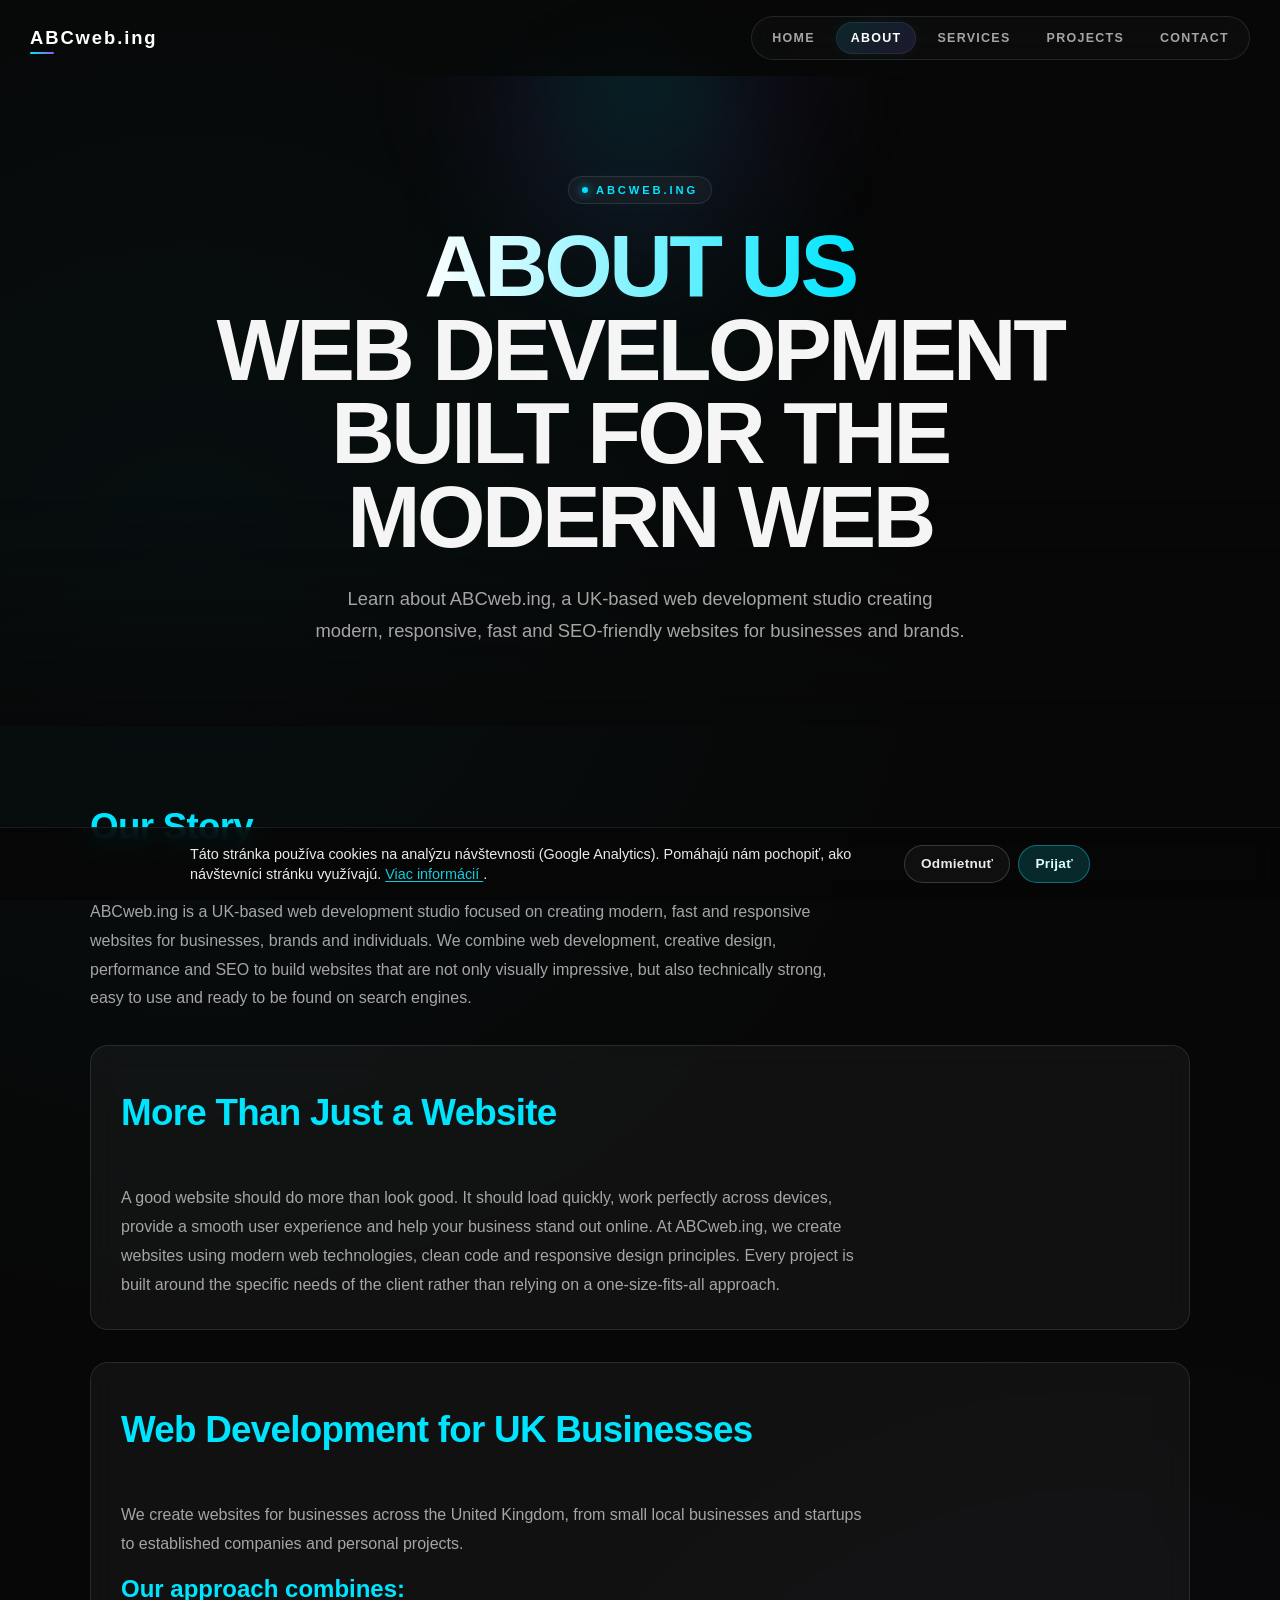
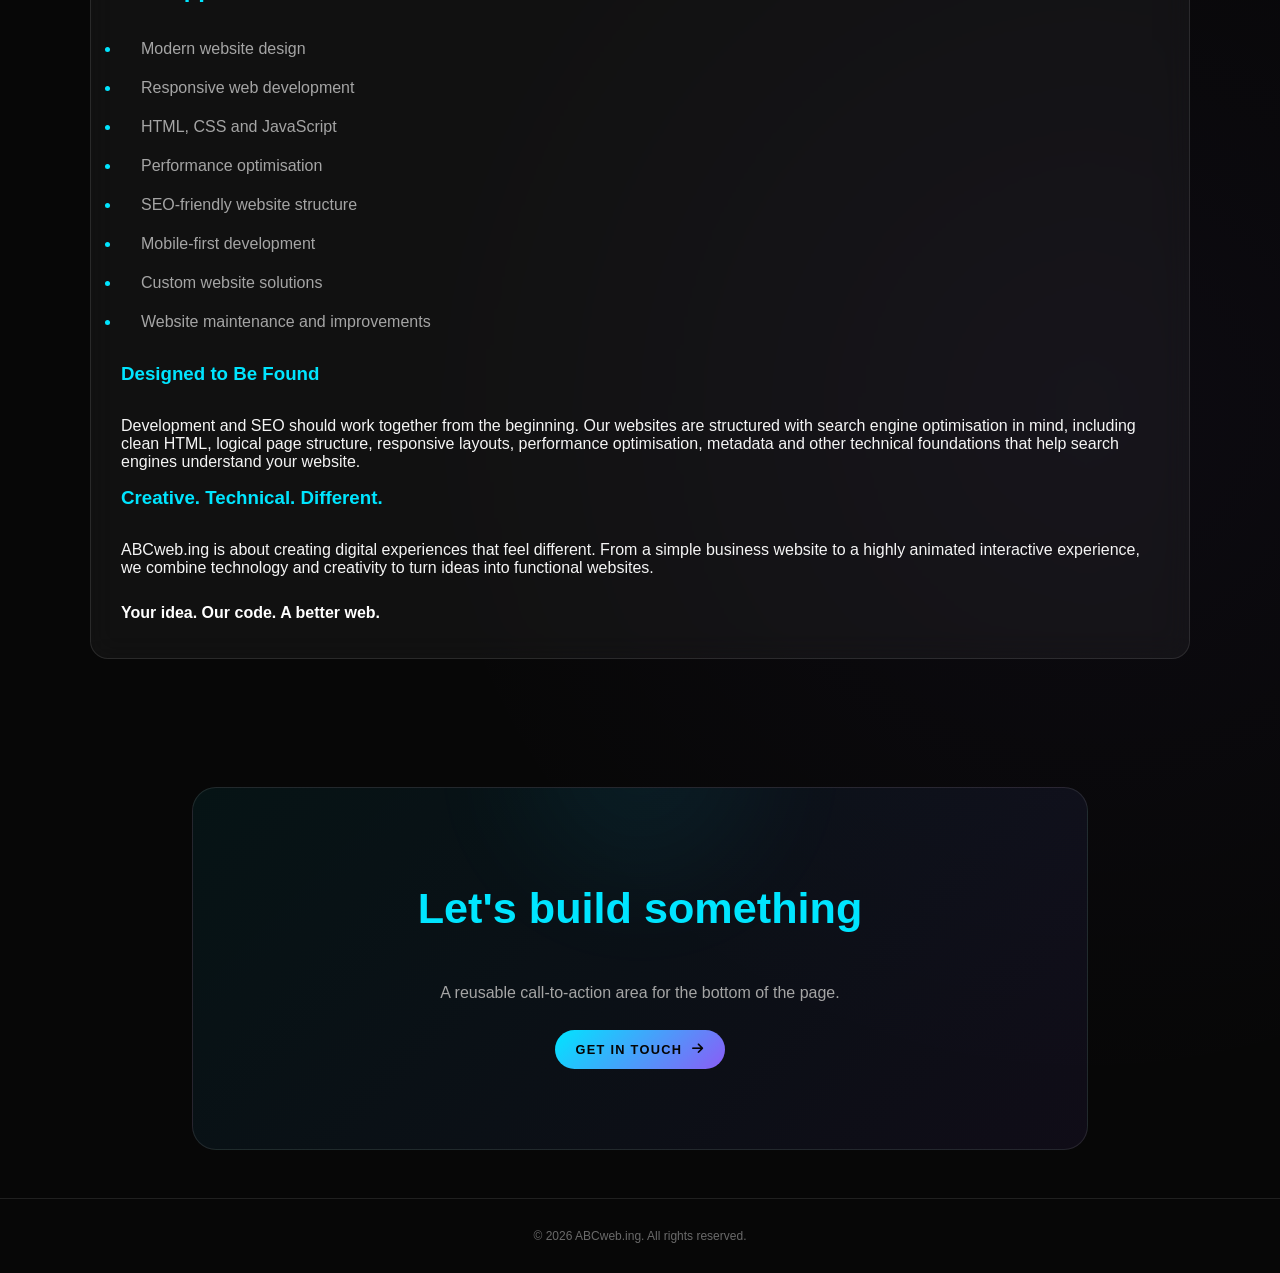
==== about.html @ 2ef91a36 "Add files via upload" ====
<!DOCTYPE html>

<html lang="en">



<head>

<!-- Google tag (gtag.js) -->
<script async src="https://www.googletagmanager.com/gtag/js?id=G-9RT343C3H6"></script>
<script>
  window.dataLayer = window.dataLayer || [];
  function gtag(){dataLayer.push(arguments);}
  gtag('js', new Date());

  gtag('config', 'G-9RT343C3H6');
</script>

    <meta charset="UTF-8">

    <meta name="viewport" content="width=device-width, initial-scale=1.0">



    <title>ABCweb.ing | Page</title>



    <meta name="description"

          content="ABCweb.ing — modern digital solutions, web development, SEO, social media and AI.">



    <!-- Font Awesome -->

    <link rel="stylesheet"

          href="https://cdnjs.cloudflare.com/ajax/libs/font-awesome/6.5.2/css/all.min.css">



    <style>
:root {
    --bg: #070707;
    --bg-soft: #0d0d0f;
    --surface: rgba(255,255,255,0.045);
    --surface-hover: rgba(255,255,255,0.075);
    --border: rgba(255,255,255,0.10);
    --border-hover: rgba(0,229,255,0.35);
    --text: #f5f5f5;
    --text-soft: #a5a5a5;
    --cyan: #00e5ff;
    --violet: #8b5cf6;
    --header-height: 76px;
    --radius: 18px;
    --transition: 300ms cubic-bezier(.16,1,.3,1);
    --mouse-x: 0px;
    --mouse-y: 0px;
}

* {
    box-sizing: border-box;
    margin: 0;
    padding: 0;
}

html {
    scroll-behavior: smooth;
}

body {
    min-height: 100vh;
    background:
        radial-gradient(circle at 15% 20%, rgba(0,229,255,0.035), transparent 30%),
        radial-gradient(circle at 85% 70%, rgba(139,92,246,0.045), transparent 30%),
        var(--bg);
    color: var(--text);
    font-family: Arial, Helvetica, sans-serif;
    -webkit-font-smoothing: antialiased;
    overflow-x: hidden;
}

body::before {
    content: "";
    position: fixed;
    inset: 0;
    pointer-events: none;
    z-index: -1;
    background:
        radial-gradient(
            circle 350px at calc(50% + var(--mouse-x) * 2) calc(25% + var(--mouse-y) * 2),
            rgba(0,229,255,.035),
            transparent 70%
        );
    transition: background-position 900ms cubic-bezier(.16,1,.3,1);
}

a {
    color: inherit;
    text-decoration: none;
}

button {
    font: inherit;
}

/* =========================
   HEADER
========================= */

.site-header {
    position: fixed;
    top: 0;
    left: 0;
    width: 100%;
    height: var(--header-height);
    z-index: 1000;
    display: flex;
    align-items: center;
    justify-content: center;
    padding: 0 30px;
    transition:
        background var(--transition),
        backdrop-filter var(--transition),
        height var(--transition),
        border-color var(--transition),
        box-shadow var(--transition);
}

.site-header.scrolled {
    height: 64px;
    background: rgba(7,7,7,0.78);
    backdrop-filter: blur(18px) saturate(140%);
    -webkit-backdrop-filter: blur(18px) saturate(140%);
    border-bottom: 1px solid var(--border);
    box-shadow: 0 10px 40px rgba(0,0,0,.18);
}

.header-inner {
    width: 100%;
    max-width: 1250px;
    display: flex;
    align-items: center;
    justify-content: space-between;
}

/* =========================
   LOGO
========================= */

.logo {
    position: relative;
    font-size: 1.15rem;
    font-weight: 700;
    letter-spacing: 0.12rem;
    color: #fff;
    white-space: nowrap;
    transition: transform 300ms ease, text-shadow 300ms ease;
}

.logo:hover {
    transform: translateY(-1px);
    text-shadow: 0 0 18px rgba(0,229,255,.35);
}

.logo::after {
    content: "";
    position: absolute;
    left: 0;
    bottom: -5px;
    width: 24px;
    height: 2px;
    background: linear-gradient(90deg, var(--cyan), var(--violet));
    border-radius: 10px;
    transition: width var(--transition), box-shadow var(--transition);
}

.logo:hover::after {
    width: 100%;
    box-shadow: 0 0 12px rgba(0,229,255,.55);
}

/* =========================
   DESKTOP NAVIGATION
========================= */

.main-nav {
    display: flex;
    align-items: center;
    gap: 6px;
    padding: 5px;
    border: 1px solid var(--border);
    border-radius: 999px;
    background: rgba(255,255,255,0.025);
    backdrop-filter: blur(12px);
    -webkit-backdrop-filter: blur(12px);
    box-shadow: inset 0 0 20px rgba(255,255,255,.015);
}

.main-nav a {
    position: relative;
    padding: 9px 15px;
    border-radius: 999px;
    color: var(--text-soft);
    font-size: 0.78rem;
    font-weight: 600;
    letter-spacing: 0.08rem;
    text-transform: uppercase;
    transition:
        color var(--transition),
        background var(--transition),
        transform var(--transition);
}

.main-nav a:hover {
    color: #fff;
    background: rgba(255,255,255,0.07);
    transform: translateY(-1px);
}

.main-nav a.active {
    color: #fff;
    background: linear-gradient(
        135deg,
        rgba(0,229,255,0.12),
        rgba(139,92,246,0.14)
    );
    box-shadow:
        inset 0 0 0 1px rgba(255,255,255,0.07),
        0 0 18px rgba(0,229,255,0.06);
}

/* =========================
   MOBILE MENU BUTTON
========================= */

.menu-toggle {
    display: none;
    position: relative;
    z-index: 2001;
    width: 42px;
    height: 42px;
    align-items: center;
    justify-content: center;
    border: 1px solid transparent;
    border-radius: 50%;
    background:
        linear-gradient(#0d0d0f, #0d0d0f) padding-box,
        linear-gradient(135deg, var(--cyan), var(--violet)) border-box;
    color: #fff;
    cursor: pointer;
    transition: transform var(--transition), box-shadow var(--transition);
}

.menu-toggle:hover {
    transform: scale(1.05);
    box-shadow: 0 0 24px rgba(0,229,255,0.10);
}

.menu-toggle i {
    font-size: 16px;
    pointer-events: none;
}

/* =========================================================
   MOBILE NAV
========================================================= */
.mobile-nav {
    position: fixed;
    top: 86px;
    left: 15px;
    right: 15px;
    padding: 10px;
    display: flex;
    flex-direction: column;
    gap: 4px;
    width: auto;
    z-index: 2000;

    background-color: #0d0d0f;
    background-image:
        radial-gradient(circle at 50% 0%, rgba(0,229,255,0.15), transparent 38%),
        radial-gradient(circle at 58% 0%, rgba(139,92,246,0.11), transparent 52%);

    border: 1px solid transparent;
    border-radius: 20px;
    border-image: linear-gradient(135deg, var(--cyan), var(--violet)) 1;
    box-shadow: 0 20px 60px rgba(0,0,0,0.75);

    opacity: 0;
    visibility: hidden;
    pointer-events: none;
    transform: translateY(-10px) scale(.98);
    transition: opacity 300ms ease, transform 300ms ease, visibility 300ms ease;
}

.mobile-nav.open {
    opacity: 1;
    visibility: visible;
    pointer-events: auto;
    transform: translateY(0) scale(1);
}

.mobile-nav a {
    position: relative;
    padding: 15px 17px;
    border-radius: 13px;
    color: #eeeeee;
    font-size: 0.82rem;
    font-weight: 600;
    letter-spacing: 0.09rem;
    text-transform: uppercase;
    transition: color 250ms ease, background 250ms ease, padding-left 250ms ease;
}

.mobile-nav a:hover {
    color: #fff;
    background: linear-gradient(90deg, rgba(0,229,255,0.08), rgba(139,92,246,0.08));
    padding-left: 21px;
}

.mobile-nav a.active {
    color: #fff;
    background: linear-gradient(90deg, rgba(0,229,255,0.11), rgba(139,92,246,0.11));
    box-shadow: inset 2px 0 0 var(--cyan);
}

/* =========================
   PAGE
========================= */

.page {
    position: relative;
    min-height: 100vh;
    padding-top: var(--header-height);
}

/* =========================
   PAGE HERO
========================= */

.page-hero {
    position: relative;
    min-height: 55vh;
    display: flex;
    align-items: center;
    justify-content: center;
    text-align: center;
    padding: 100px 25px 80px;
    overflow: hidden;
    isolation: isolate;
}

.page-hero::after {
    content: "";
    position: absolute;
    inset: 0;
    pointer-events: none;
    background:
        linear-gradient(
            180deg,
            transparent 65%,
            rgba(7,7,7,.65) 100%
        );
    z-index: 0;
}

.page-hero::before {
    content: "";
    position: absolute;
    width: 500px;
    height: 500px;
    top: -250px;
    left: 50%;
    transform:
        translateX(calc(-50% + var(--mouse-x)))
        translateY(var(--mouse-y));
    background:
        radial-gradient(
            circle,
            rgba(0,229,255,0.12),
            rgba(139,92,246,0.06),
            transparent 70%
        );
    filter: blur(30px);
    pointer-events: none;
    transition: transform 900ms cubic-bezier(.16,1,.3,1);
    animation: heroGlow 8s ease-in-out infinite alternate;
}

@keyframes heroGlow {
    from {
        opacity: .75;
        scale: .92;
    }
    to {
        opacity: 1;
        scale: 1.08;
    }
}

.page-hero-content {
    position: relative;
    z-index: 2;
    max-width: 850px;
    animation: heroEnter 1.1s cubic-bezier(.16,1,.3,1) both;
}

@keyframes heroEnter {
    from {
        opacity: 0;
        transform: translateY(35px) scale(.97);
        filter: blur(10px);
    }
    to {
        opacity: 1;
        transform: translateY(0) scale(1);
        filter: blur(0);
    }
}

.page-label {
    display: inline-flex;
    align-items: center;
    gap: 8px;
    margin-bottom: 20px;
    padding: 7px 13px;
    border: 1px solid var(--border);
    border-radius: 999px;
    background: rgba(255,255,255,0.035);
    color: var(--cyan);
    font-size: 0.7rem;
    font-weight: 700;
    letter-spacing: 0.18rem;
    text-transform: uppercase;
    box-shadow: 0 0 25px rgba(0,229,255,.03);
}

.page-label::before {
    content: "";
    width: 6px;
    height: 6px;
    border-radius: 50%;
    background: var(--cyan);
    box-shadow: 0 0 10px var(--cyan);
    animation: pulseDot 2s ease-in-out infinite;
}

@keyframes pulseDot {
    0%, 100% { opacity: .55; scale: .8; }
    50% { opacity: 1; scale: 1.25; }
}

.page-hero h1 {
    font-size: clamp(2.4rem, 7vw, 5.5rem);
    line-height: .95;
    letter-spacing: -.04em;
    text-transform: uppercase;
    margin-bottom: 25px;
}

.page-hero h1 span {
    background:
        linear-gradient(
            90deg,
            #fff,
            var(--cyan),
            #fff
        );
    background-size: 200% auto;
    -webkit-background-clip: text;
    background-clip: text;
    color: transparent;
    animation: gradientMove 6s linear infinite;
}

@keyframes gradientMove {
    to {
        background-position: 200% center;
    }
}

.page-intro {
    max-width: 650px;
    margin: 0 auto;
    color: var(--text-soft);
    font-size: clamp(1rem, 2vw, 1.15rem);
    line-height: 1.7;
    animation: introIn 1s 180ms cubic-bezier(.16,1,.3,1) both;
}

@keyframes introIn {
    from {
        opacity: 0;
        transform: translateY(18px);
    }
    to {
        opacity: 1;
        transform: translateY(0);
    }
}

/* =========================
   CONTENT
========================= */

.content {
    position: relative;
    width: min(1100px, calc(100% - 40px));
    margin: 0 auto;
    padding: 4rem 0;
}

.content-section {
    margin-bottom: 2rem;
}

.section-title {
    margin-bottom: 18px;
    font-size: clamp(1.6rem, 3vw, 2.3rem);
    letter-spacing: -.02em;
}

.section-text {
    max-width: 750px;
    color: var(--text-soft);
    line-height: 1.8;
    font-size: 1rem;
}

/* =========================
   SCROLL REVEAL
========================= */

.reveal {
    opacity: 0;
    transform: translateY(45px);
    filter: blur(8px);
    transition:
        opacity 800ms cubic-bezier(.16,1,.3,1),
        transform 800ms cubic-bezier(.16,1,.3,1),
        filter 800ms cubic-bezier(.16,1,.3,1);
}

.reveal.visible {
    opacity: 1;
    transform: translateY(0);
    filter: blur(0);
}

.reveal-delay-1 { transition-delay: 100ms; }
.reveal-delay-2 { transition-delay: 200ms; }
.reveal-delay-3 { transition-delay: 300ms; }

/* =========================
   GLASS CARD
========================= */

.glass-card {
    --rx: 0deg;
    --ry: 0deg;

    position: relative;
    overflow: hidden;
    padding: 30px;
    margin-bottom: 2rem;
    border: 1px solid var(--border);
    border-radius: var(--radius);
    background: var(--surface);
    backdrop-filter: blur(14px);
    -webkit-backdrop-filter: blur(14px);

    transform:
        perspective(900px)
        rotateX(var(--rx))
        rotateY(var(--ry));

    transform-style: preserve-3d;

    transition:
        transform 160ms ease-out,
        background var(--transition),
        border-color var(--transition),
        box-shadow var(--transition);
}

.glass-card::before {
    content: "";
    position: absolute;
    width: 180px;
    height: 180px;
    top: var(--card-light-y, -100px);
    left: var(--card-light-x, -100px);
    border-radius: 50%;
    background: radial-gradient(
        circle,
        rgba(0,229,255,.12),
        transparent 70%
    );
    pointer-events: none;
    opacity: 0;
    transition: opacity 300ms ease;
}

.glass-card:hover::before {
    opacity: 1;
}

.glass-card:hover {
    background: var(--surface-hover);
    border-color: var(--border-hover);
    box-shadow:
        0 20px 60px rgba(0,0,0,.35),
        0 0 40px rgba(0,229,255,.08);
}

.glass-card > * {
    position: relative;
    z-index: 1;
}

/* =========================
   LIST
========================= */

li {
    padding-top: 5px;
    padding-bottom: 1rem;
    padding-left: 20px;
    color: var(--text-soft);
    transition: color 250ms ease, transform 250ms ease;
}

li::marker {
    color: var(--cyan);
}

li:hover {
    color: #fff;
    transform: translateX(4px);
}

h2, h3 {
    padding-top: 1rem;
    padding-bottom: 2rem;
    color: var(--cyan);
}

/* =========================
   CTA
========================= */

.cta {
    position: relative;
    overflow: hidden;
    max-width: 70%;
    margin: 2rem auto 3rem;
    padding: 5rem 4rem;
    text-align: center;
    border: 1px solid var(--border);
    border-radius: 24px;
    background:
        linear-gradient(
            135deg,
            rgba(0,229,255,0.06),
            rgba(139,92,246,0.07)
        );
    transition:
        transform 500ms cubic-bezier(.16,1,.3,1),
        border-color 300ms ease,
        box-shadow 300ms ease;
}

.cta:hover {
    transform: translateY(-5px);
    border-color: rgba(0,229,255,.22);
    box-shadow:
        0 25px 70px rgba(0,0,0,.28),
        0 0 45px rgba(0,229,255,.05);
}

.cta::before {
    content: "";
    position: absolute;
    width: 250px;
    height: 250px;
    top: -150px;
    left: 50%;
    transform: translateX(-50%);
    background: var(--cyan);
    opacity: .05;
    filter: blur(60px);
    border-radius: 50%;
    animation: ctaGlow 7s ease-in-out infinite alternate;
}

@keyframes ctaGlow {
    from {
        transform: translateX(-50%) scale(.8);
        opacity: .035;
    }
    to {
        transform: translateX(-50%) scale(1.25);
        opacity: .09;
    }
}

.cta h2 {
    position: relative;
    margin-bottom: 15px;
    font-size: clamp(1.7rem, 4vw, 2.7rem);
}

.cta p {
    position: relative;
    max-width: 600px;
    margin: 0 auto 25px;
    color: var(--text-soft);
    line-height: 1.6;
}

.cta-button {
    position: relative;
    display: inline-flex;
    align-items: center;
    gap: 10px;
    padding: 12px 20px;
    border-radius: 999px;
    background: linear-gradient(
        135deg,
        var(--cyan),
        var(--violet)
    );
    color: #050505;
    font-weight: 700;
    font-size: .8rem;
    letter-spacing: .08rem;
    text-transform: uppercase;
    transition:
        transform var(--transition),
        box-shadow var(--transition);
}

.cta-button i {
    transition: transform 300ms cubic-bezier(.16,1,.3,1);
}

.cta-button:hover {
    transform: translateY(-3px) scale(1.03);
    box-shadow:
        0 10px 30px rgba(0,229,255,.18),
        0 0 35px rgba(139,92,246,.12);
}

.cta-button:hover i {
    transform: translateX(5px);
}

/* =========================
   FOOTER
========================= */

.site-footer {
    padding: 30px 20px;
    text-align: center;
    border-top: 1px solid var(--border);
    color: rgba(255,255,255,.4);
    font-size: .75rem;
}

/* =========================
   MOBILE
========================= */

@media (max-width: 700px) {
    .site-header {
        padding: 0 18px;
    }

    .main-nav {
        display: none;
    }

    .menu-toggle {
        display: flex;
    }

    .page-hero {
        min-height: 48vh;
        padding: 90px 20px 60px;
    }

    .content {
        width: min(calc(100% - 30px), 1100px);
        margin: 0 auto;
    }

    .glass-card {
        padding: 22px;
        transform: none !important;
    }

    .glass-card::before {
        display: none;
    }

    .cta {
        max-width: 100%;
        padding: 3rem 1.5rem;
    }
}

/* =========================
   REDUCED MOTION
========================= */

@media (prefers-reduced-motion: reduce) {
    html {
        scroll-behavior: auto;
    }

    *,
    *::before,
    *::after {
        animation: none !important;
        transition: none !important;
    }

    .reveal {
        opacity: 1;
        transform: none;
        filter: none;
    }
}
</style>



</head>





<body>





    <!-- =========================================================

*         HEADER*

*    ========================================================= -->



    <header class="site-header" id="siteHeader">



        <div class="header-inner">



            <a href="index.html" class="logo">

                ABCweb.ing

            </a>





            <!-- DESKTOP NAV -->



            <nav class="main-nav" aria-label="Main navigation">



                <a href="index.html">

                    Home

                </a>



                <a href="about.html">

                    About

                </a>



                <a href="services.html">

                    Services

                </a>



                <a href="projects.html">

                    Projects

                </a>



                <a href="contact.html">

                    Contact

                </a>



            </nav>





            <!-- MOBILE BUTTON -->



            <button
                class="menu-toggle"
                id="menuToggle"
                type="button"
                aria-label="Open menu"
                aria-expanded="false"
                aria-controls="mobileNav">
                <i class="fas fa-bars"></i>
            </button>



        </div>



    </header>





    <!-- MOBILE NAV -->



    <nav class="mobile-nav" id="mobileNav" aria-label="Mobile navigation">



        <a href="index.html">

            Home

        </a>



        <a href="about.html">

            About

        </a>



        <a href="services.html">

            Services

        </a>



        <a href="projects.html">

            Projects

        </a>



        <a href="contact.html">

            Contact

        </a>



    </nav>





    <!-- =========================================================

        PAGE

  ========================================================= -->



    <main class="page">





        <!-- =====================================================*

*             PAGE HERO*

*        ===================================================== -->



        <section class="page-hero">



            <div class="page-hero-content">



                <div class="page-label">

                    ABCweb.ing

                </div>





                <h1>

                <span>About us</span> <br>

                Web Development Built for the Modern Web

                </h1>





                <p class="page-intro">



                   Learn about ABCweb.ing, a UK-based web development studio creating modern, responsive, fast and SEO-friendly websites for businesses and brands.



                </p>



            </div>



        </section>





        <!-- =====================================================*

*             CONTENT*

*        ===================================================== -->



        <section class="content">





            <div class="content-section reveal">



                <h2 class="section-title">

                    Our Story

                </h2>





                <p class="section-text">&#x20;



                    ABCweb.ing is a UK-based web development studio focused on creating modern, fast and responsive websites for businesses, brands and individuals.

                    We combine web development, creative design,&#x20;

                    performance and SEO to build websites that are not only visually impressive,&#x20;

                    but also technically strong, easy to use and ready to be found on search engines.

                </p>



            </div>





            <div class="glass-card reveal reveal-delay-1">



                <h2 class="section-title">

                    More Than Just a Website

                </h2>



                <p class="section-text">



                    A good website should do more than look good. It should load quickly, work perfectly across devices, provide a smooth user experience&#x20;

                    and help your business stand out online.

                    At ABCweb.ing, we create websites using modern web technologies, clean code and responsive design

                    principles. Every project is built around&#x20;

                    the specific needs of the client rather than relying on a one-size-fits-all approach.



                </p>



            </div>

            <div class="glass-card reveal reveal-delay-2">



                <h3 class="section-title">

                   Web Development for UK Businesses

                </h3>



                <p class="section-text">



                    We create websites for businesses across the United Kingdom, from small local businesses and startups to established companies and personal projects.</p>



                <h2>Our approach combines:</h2>



                <ul>



                    <li>Modern website design</li>



                    <li>Responsive web development</li>



                    <li>HTML, CSS and JavaScript</li>



                    <li>Performance optimisation</li>



                    <li>SEO-friendly website structure</li>



                    <li>Mobile-first development</li>



                    <li>Custom website solutions</li>



                    <li>Website maintenance and improvements</li>



                </ul>



                <h3>Designed to Be Found</h3>



                <p> Development and SEO should work together from the beginning.



                    Our websites are structured with search engine optimisation in mind, including clean HTML, logical page structure, responsive layouts, performance optimisation, metadata and other technical&#x20;

                    foundations that help search engines understand your website.

                </p>



                <h3>

                    Creative. Technical. Different.

                </h3>



                <p>&#x20;

                    ABCweb.ing is about creating digital experiences that feel different.

                    From a simple business website to a highly animated interactive experience,&#x20;

                    we combine technology and creativity to turn ideas into functional websites.

                </p>

                <p class="section-text" style="margin-top: 22px; color: #fff; font-weight: 700;">

                    Your idea. Our code. A better web.

                </p>







        </section>

        <!-- =================================================*

*                 CTA*

*            ================================================= -->



            <div class="cta reveal reveal-delay-1">



                <h2>

                    Let's build something

                </h2>



                <p>



                    A reusable call-to-action area

                    for the bottom of the page.



                </p>





                <a

                    href="contact.html"

                    class="cta-button">



                    Get in touch



                    <i class="fas fa-arrow-right"></i>



                </a>



            </div>



    </main>





    <!-- =========================================================*

*         FOOTER*

*    ========================================================= -->



    <footer class="site-footer">



        © 2026 ABCweb.ing. All rights reserved.



    </footer>





    <!-- =========================================================*

*         JAVASCRIPT*

*    ========================================================= -->



    <script>
const header = document.getElementById("siteHeader");
const menuToggle = document.getElementById("menuToggle");
const mobileNav = document.getElementById("mobileNav");

/* =========================
   HEADER SCROLL
========================= */

function updateHeader() {
    if (window.scrollY > 30) {
        header.classList.add("scrolled");
    } else {
        header.classList.remove("scrolled");
    }
}

window.addEventListener("scroll", updateHeader, { passive: true });
updateHeader();

/* =========================
   MOBILE MENU
========================= */

menuToggle.addEventListener("click", () => {
    const isOpen = mobileNav.classList.toggle("open");

    menuToggle.setAttribute("aria-expanded", isOpen);
    menuToggle.classList.toggle("open", isOpen);
    menuToggle.setAttribute("aria-label", isOpen ? "Close menu" : "Open menu");
});

function closeMobileMenu() {
    mobileNav.classList.remove("open");
    menuToggle.setAttribute("aria-expanded", "false");
    menuToggle.classList.remove("open");
    menuToggle.setAttribute("aria-label", "Open menu");
}

document.addEventListener("click", event => {
    if (
        !menuToggle.contains(event.target) &&
        !mobileNav.contains(event.target)
    ) {
        closeMobileMenu();
    }
});

mobileNav.querySelectorAll("a").forEach(link => {
    link.addEventListener("click", closeMobileMenu);
});

/* =========================
   SCROLL REVEAL
========================= */

const revealElements = document.querySelectorAll(".reveal");

const revealObserver = new IntersectionObserver(
    entries => {
        entries.forEach(entry => {
            if (entry.isIntersecting) {
                entry.target.classList.add("visible");
                revealObserver.unobserve(entry.target);
            }
        });
    },
    {
        threshold: 0.12,
        rootMargin: "0px 0px -40px 0px"
    }
);

revealElements.forEach(element => {
    revealObserver.observe(element);
});

/* =========================
   GLOBAL MOUSE PARALLAX
========================= */

const hero = document.querySelector(".page-hero");

if (hero) {
    hero.addEventListener("mousemove", event => {

        const rect = hero.getBoundingClientRect();

        const x = (event.clientX - rect.left) / rect.width - 0.5;
        const y = (event.clientY - rect.top) / rect.height - 0.5;

        hero.style.setProperty("--mouse-x", `${x * 45}px`);
        hero.style.setProperty("--mouse-y", `${y * 35}px`);

        document.documentElement.style.setProperty(
            "--mouse-x",
            `${x * 30}px`
        );

        document.documentElement.style.setProperty(
            "--mouse-y",
            `${y * 30}px`
        );
    });

    hero.addEventListener("mouseleave", () => {
        hero.style.setProperty("--mouse-x", "0px");
        hero.style.setProperty("--mouse-y", "0px");

        document.documentElement.style.setProperty(
            "--mouse-x",
            "0px"
        );

        document.documentElement.style.setProperty(
            "--mouse-y",
            "0px"
        );
    });
}

/* =========================
   3D GLASS CARDS
========================= */

const cards = document.querySelectorAll(".glass-card");

cards.forEach(card => {

    card.addEventListener("mousemove", event => {

        if (window.innerWidth <= 700) return;

        const rect = card.getBoundingClientRect();

        const x = (event.clientX - rect.left) / rect.width;
        const y = (event.clientY - rect.top) / rect.height;

        const rotateY = (x - 0.5) * 8;
        const rotateX = (0.5 - y) * 8;

        const lightX = x * 100;
        const lightY = y * 100;

        card.style.setProperty("--rx", `${rotateX}deg`);
        card.style.setProperty("--ry", `${rotateY}deg`);
        card.style.setProperty("--card-light-x", `${lightX}%`);
        card.style.setProperty("--card-light-y", `${lightY}%`);
    });

    card.addEventListener("mouseleave", () => {

        card.style.setProperty("--rx", "0deg");
        card.style.setProperty("--ry", "0deg");

    });
});

/* =========================
   CTA BUTTON MAGNETIC EFFECT
========================= */

const ctaButton = document.querySelector(".cta-button");

if (ctaButton) {

    ctaButton.addEventListener("mousemove", event => {

        const rect = ctaButton.getBoundingClientRect();

        const x = event.clientX - (rect.left + rect.width / 2);
        const y = event.clientY - (rect.top + rect.height / 2);

        ctaButton.style.transform =
            `translate(${x * 0.12}px, ${y * 0.12}px) scale(1.03)`;
    });

    ctaButton.addEventListener("mouseleave", () => {
        ctaButton.style.transform = "";
    });
}

/* =========================
   ACTIVE PAGE
========================= */

document.querySelectorAll(".main-nav a, .mobile-nav a").forEach(link => {

    const currentPage =
        window.location.pathname.split("/").pop() || "index.html";

    const linkPage =
        link.getAttribute("href").split("/").pop();

    if (linkPage === currentPage) {
        link.classList.add("active");
    }
});

/* =========================
   SMOOTH IMAGE/FRAME FRIENDLY
========================= */

window.addEventListener("load", () => {
    document.body.classList.add("page-loaded");
});
</script>
<!-- COOKIE BANNER -->
<div id="cookie-banner" class="cookie-banner" role="region" aria-label="Cookies">
  <div class="cookie-content">
    <p class="cookie-text">
      Táto stránka používa cookies na analýzu návštevnosti (Google Analytics).
      Pomáhajú nám pochopiť, ako návštevníci stránku využívajú.
      <a href="privacy.html" class="cookie-link" target="_blank" rel="noopener">
        Viac informácií
      </a>.
    </p>
    <div class="cookie-buttons">
      <button id="cookie-decline" class="cookie-btn cookie-btn-secondary" type="button">
        Odmietnuť
      </button>
      <button id="cookie-accept" class="cookie-btn cookie-btn-primary" type="button">
        Prijať
      </button>
    </div>
  </div>
</div>
<link rel="stylesheet" href="cookies.css">
<script src="cookies.js" defer></script>



</body>



</html>
---- cookies.css ----
.cookie-banner {
    position: fixed;
    left: 0;
    right: 0;
    bottom: 0;
    z-index: 2000;
    display: none;
    padding: 1rem;
    background: rgba(7, 7, 7, 0.85);
    backdrop-filter: blur(12px);
    -webkit-backdrop-filter: blur(12px);
    border-top: 1px solid rgba(255, 255, 255, 0.08);
    color: #f1f1f1;
    font-family: Arial, sans-serif;
    font-size: 0.9rem;
    line-height: 1.4;
  }

  .cookie-content {
    max-width: 900px;
    margin: 0 auto;
    display: flex;
    flex-wrap: wrap;
    align-items: center;
    justify-content: space-between;
    gap: 0.75rem 1rem;
  }

  .cookie-text {
    flex: 1 1 260px;
    margin: 0;
    color: #eaeaea;
  }

  .cookie-link {
    color: #11cdda;
    text-decoration: underline;
    text-underline-offset: 2px;
  }

  .cookie-link:hover,
  .cookie-link:focus {
    color: #4de8f5;
  }

  .cookie-buttons {
    flex: 0 0 auto;
    display: flex;
    gap: 0.5rem;
  }

  .cookie-btn {
    appearance: none;
    border: 1px solid rgba(255, 255, 255, 0.18);
    border-radius: 999px;
    padding: 0.55rem 1rem;
    font-size: 0.85rem;
    font-weight: 600;
    letter-spacing: 0.02em;
    cursor: pointer;
    white-space: nowrap;
    transition: transform 200ms ease, background-color 200ms ease,
                border-color 200ms ease, color 200ms ease;
  }

  .cookie-btn:hover { transform: translateY(-1px); }

  .cookie-btn-primary {
    background: rgba(17, 205, 218, 0.18);
    border-color: rgba(17, 205, 218, 0.45);
    color: #e0fbfd;
  }

  .cookie-btn-primary:hover,
  .cookie-btn-primary:focus {
    background: rgba(17, 205, 218, 0.28);
    border-color: rgba(17, 205, 218, 0.7);
    color: #fff;
  }

  .cookie-btn-secondary {
    background: rgba(255, 255, 255, 0.04);
    color: #eaeaea;
  }

  .cookie-btn-secondary:hover,
  .cookie-btn-secondary:focus {
    background: rgba(255, 255, 255, 0.1);
    border-color: rgba(255, 255, 255, 0.35);
    color: #fff;
  }

  @media (max-width: 600px) {
    .cookie-banner { padding: 0.75rem; font-size: 0.85rem; }
    .cookie-content { flex-direction: column; align-items: stretch; gap: 0.6rem; }
    .cookie-btn { flex: 1 1 0; text-align: center; }
  }
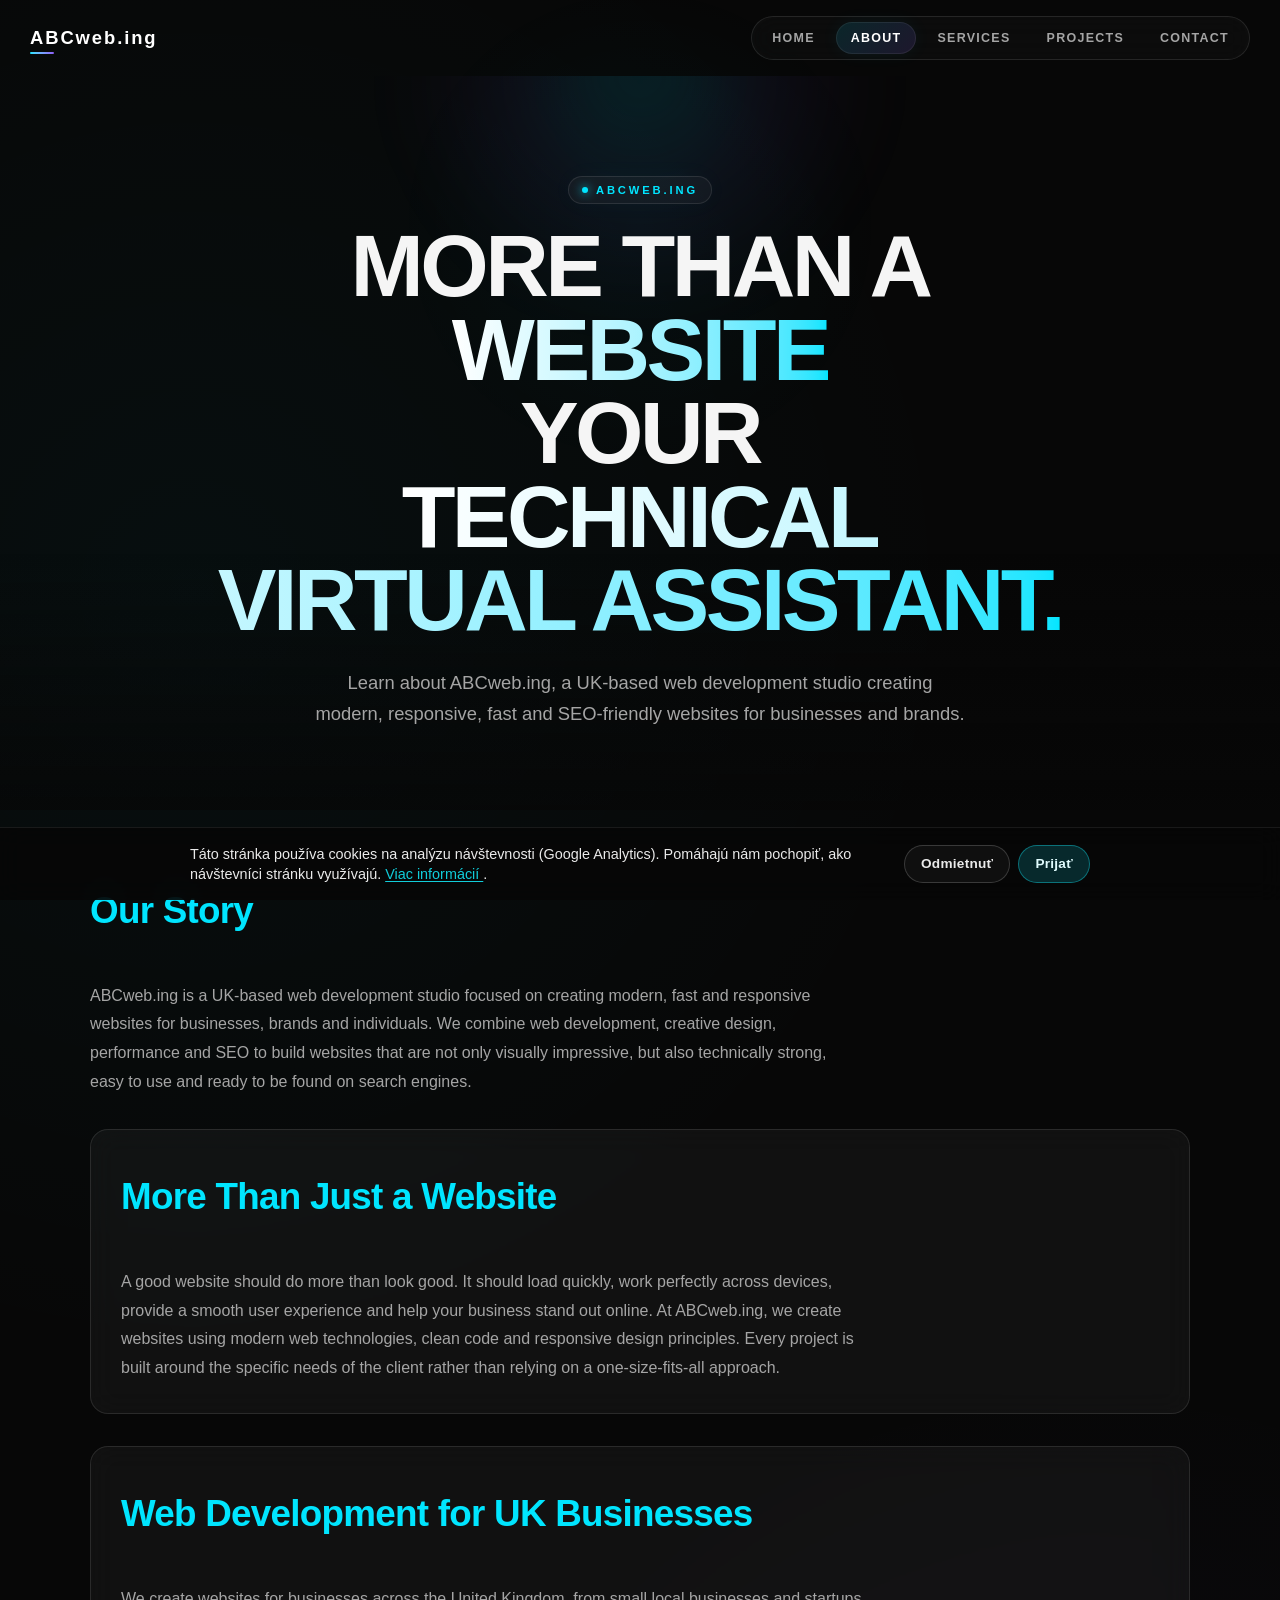
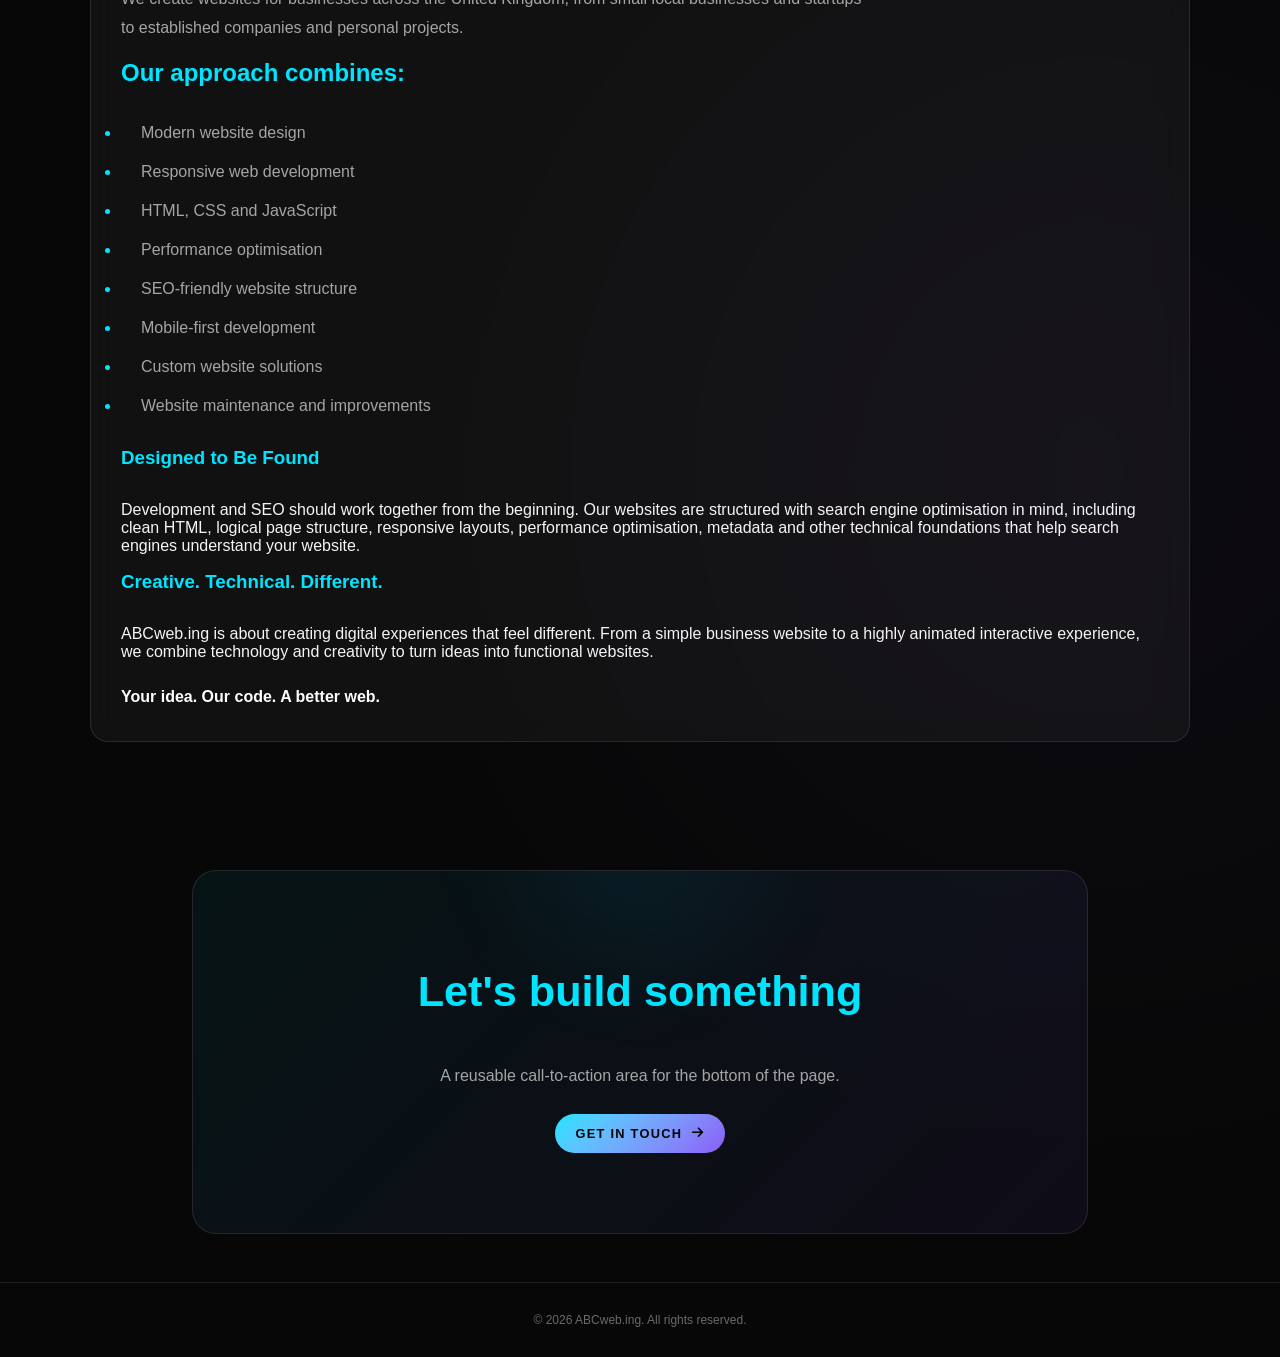
==== commit 6704f24b: "Add files via upload" ====
--- a/about.html
+++ b/about.html
@@ -47,10 +47,10 @@
     --surface: rgba(255,255,255,0.045);
     --surface-hover: rgba(255,255,255,0.075);
     --border: rgba(255,255,255,0.10);
-    --border-hover: rgba(0,229,255,0.35);
+    --border-hover: rgba(0, 229, 255, 0.35);
     --text: #f5f5f5;
     --text-soft: #a5a5a5;
-    --cyan: #00e5ff;
+    --cyan: oklch(84.417% 0.1457 209.321);
     --violet: #8b5cf6;
     --header-height: 76px;
     --radius: 18px;
@@ -834,8 +834,7 @@
     }
 }
 </style>
-
-
+<link rel="stylesheet" href="brand-theme.css">
 
 </head>
 
@@ -1051,9 +1050,9 @@
 
                 <h1>
 
-                <span>About us</span> <br>
-
-                Web Development Built for the Modern Web
+                More Than a <br> <span>Website </span> <br> Your <br> <span>Technical Virtual Assistant.</span>
+
+                
 
                 </h1>
 
--- a/cookies.css
+++ b/cookies.css
@@ -94,4 +94,19 @@
     .cookie-banner { padding: 0.75rem; font-size: 0.85rem; }
     .cookie-content { flex-direction: column; align-items: stretch; gap: 0.6rem; }
     .cookie-btn { flex: 1 1 0; text-align: center; }
+  }
+
+  @media (max-width: 800px) {
+    html,
+    body {
+      scrollbar-width: none;
+      -ms-overflow-style: none;
+    }
+
+    html::-webkit-scrollbar,
+    body::-webkit-scrollbar {
+      display: none;
+      width: 0;
+      height: 0;
+    }
   }
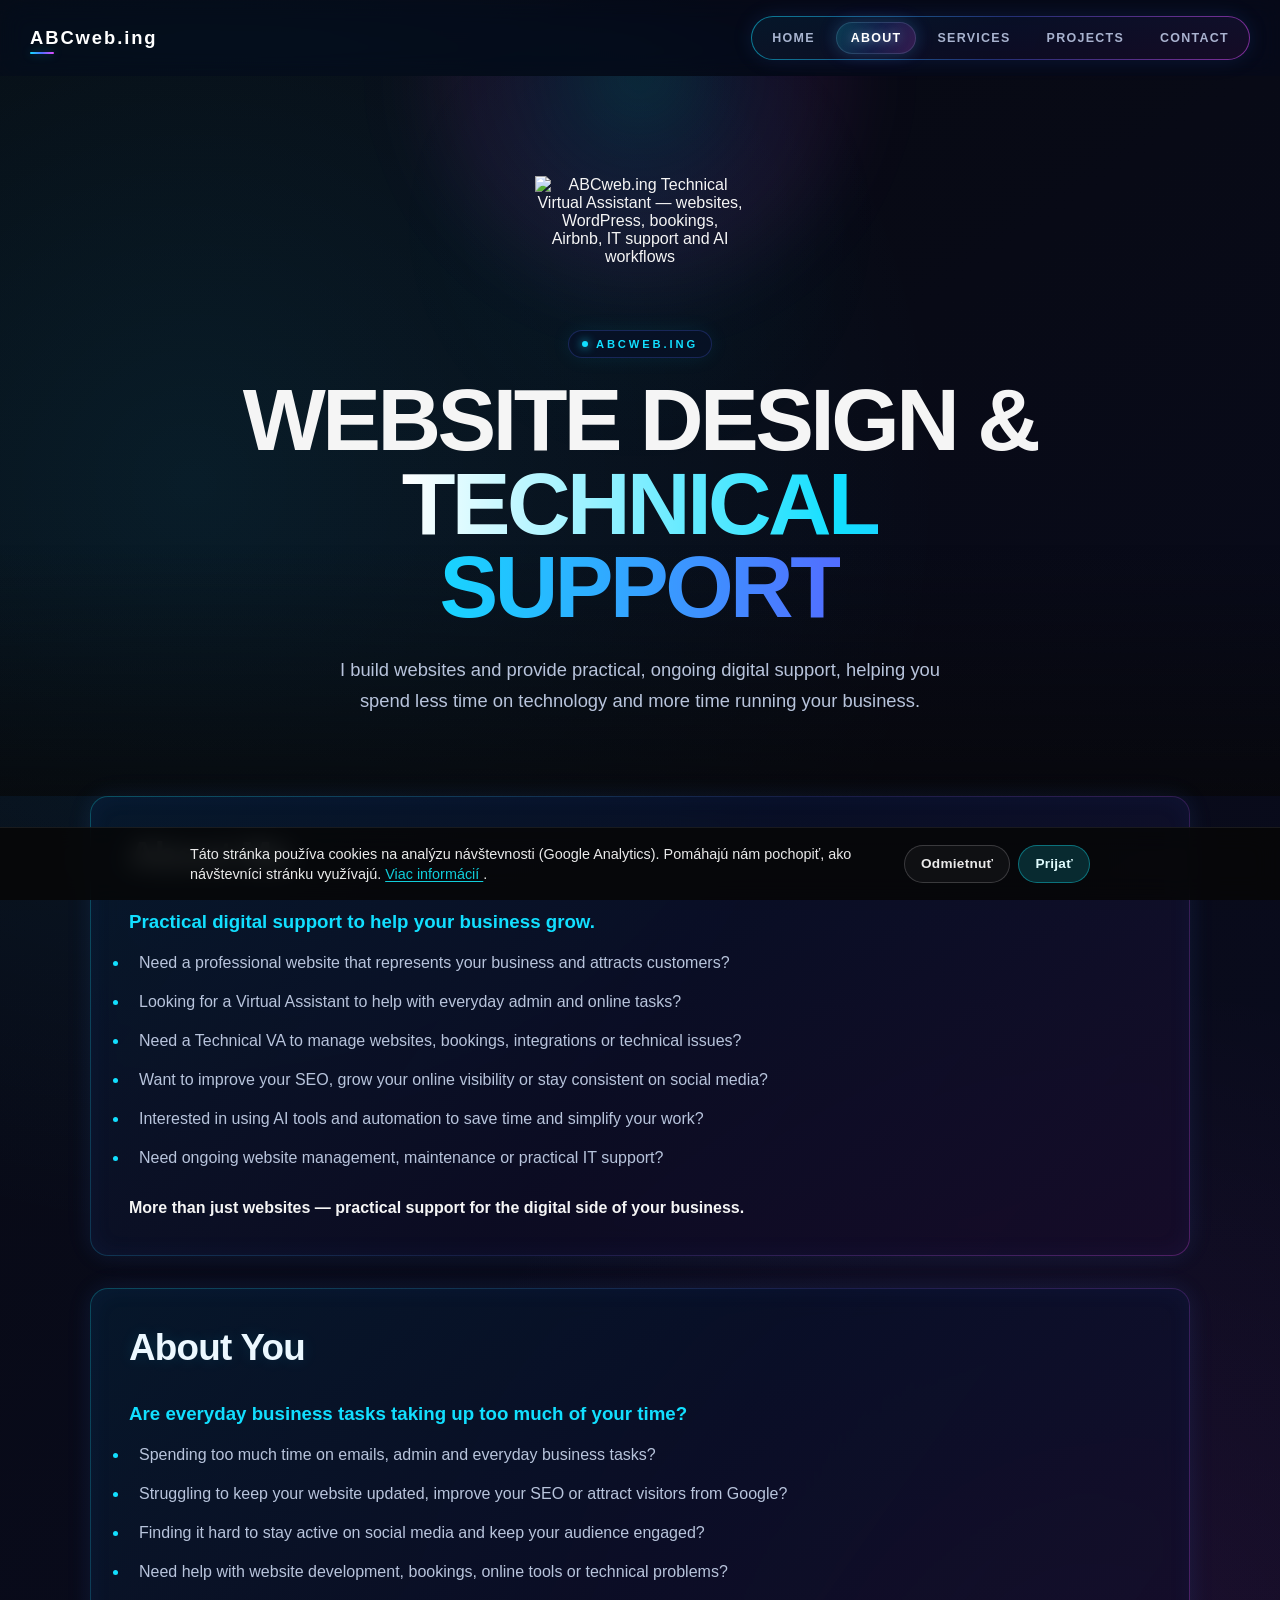
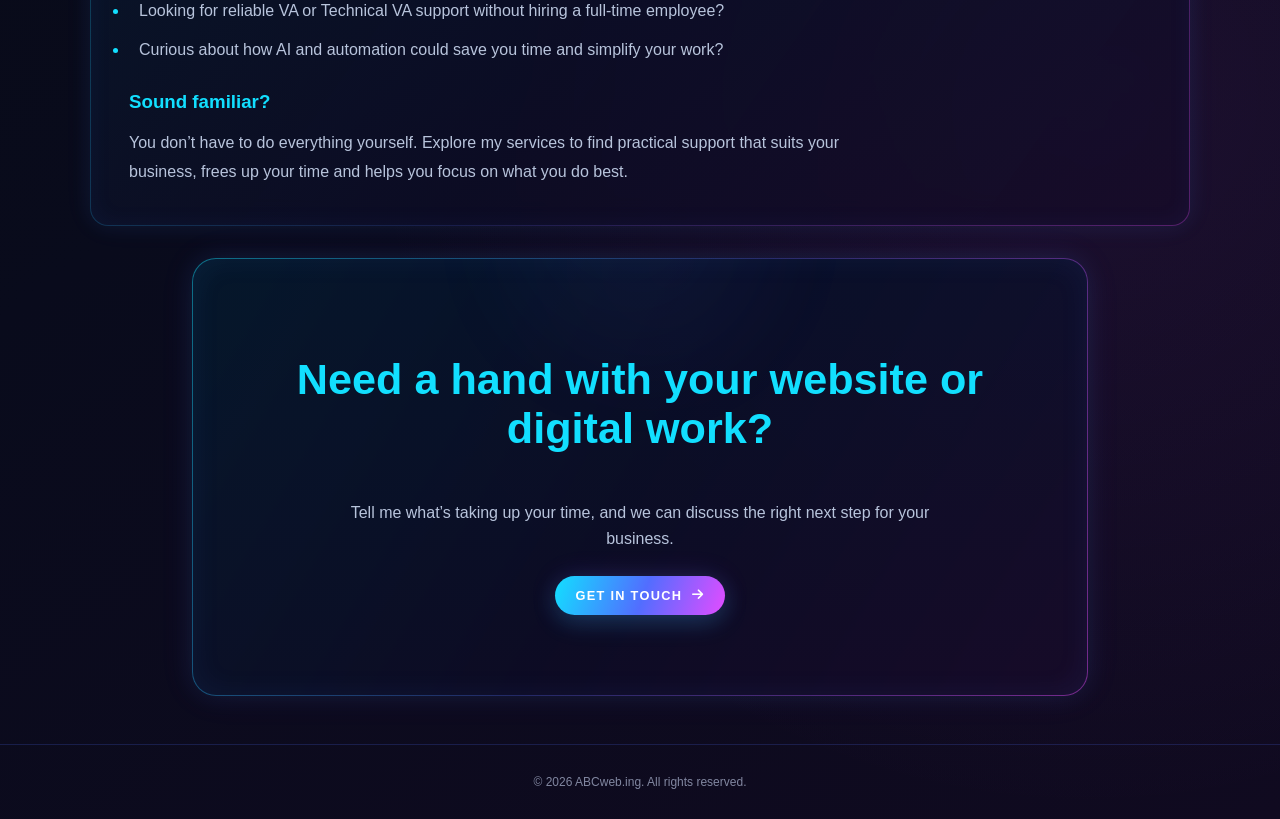
==== commit 3f1f3004: "Add files via upload" ====
--- a/about.html
+++ b/about.html
@@ -6,29 +6,18 @@
 
 <head>
 
-<!-- Google tag (gtag.js) -->
-<script async src="https://www.googletagmanager.com/gtag/js?id=G-9RT343C3H6"></script>
-<script>
-  window.dataLayer = window.dataLayer || [];
-  function gtag(){dataLayer.push(arguments);}
-  gtag('js', new Date());
-
-  gtag('config', 'G-9RT343C3H6');
-</script>
-
     <meta charset="UTF-8">
 
     <meta name="viewport" content="width=device-width, initial-scale=1.0">
 
 
 
-    <title>ABCweb.ing | Page</title>
+    <title>Website Design &amp; Technical Virtual Assistant | ABCweb.ing</title>
 
 
 
     <meta name="description"
-
-          content="ABCweb.ing — modern digital solutions, web development, SEO, social media and AI.">
+          content="Website design, development and ongoing technical support for UK small businesses. Get help with WordPress, bookings, maintenance and everyday digital tasks.">
 
 
 
@@ -509,7 +498,6 @@
     position: relative;
     width: min(1100px, calc(100% - 40px));
     margin: 0 auto;
-    padding: 4rem 0;
 }
 
 .content-section {
@@ -618,6 +606,7 @@
 .glass-card > * {
     position: relative;
     z-index: 1;
+    padding: 0.5rem;
 }
 
 /* =========================
@@ -627,7 +616,7 @@
 li {
     padding-top: 5px;
     padding-bottom: 1rem;
-    padding-left: 20px;
+    padding-left: 10px;
     color: var(--text-soft);
     transition: color 250ms ease, transform 250ms ease;
 }
@@ -789,6 +778,7 @@
     .page-hero {
         min-height: 48vh;
         padding: 90px 20px 60px;
+        margin-bottom: 2.2rem;
     }
 
     .content {
@@ -1036,7 +1026,11 @@
 
             <div class="page-hero-content">
 
-
+                <img
+                    class="page-hero-logo"
+                    src="images/logova.png"
+                    alt="ABCweb.ing Technical Virtual Assistant — websites, WordPress, bookings, Airbnb, IT support and AI workflows"
+                    fetchpriority="high">
 
                 <div class="page-label">
 
@@ -1049,235 +1043,76 @@
 
 
                 <h1>
-
-                More Than a <br> <span>Website </span> <br> Your <br> <span>Technical Virtual Assistant.</span>
-
+                    Website Design &amp; <span>Technical Support</span>
+                </h1>
+
+
+
+
+
+                <p class="page-intro">
+                    I build websites and provide practical, ongoing digital support, helping you spend less time on technology and more time running your business.
+                </p>
+
+
+
+            </div>
+
+
+
+        </section>
+
+
+
+
+
+        <!-- =====================================================*
+
+*             CONTENT*
+
+*        ===================================================== -->
+
+
+
+        <section class="content">
+
+
+
+
+
+            <div class="glass-card reveal reveal-delay-1">
+                <h2 class="section-title">About Me</h2>
+                <h3>Practical digital support to help your business grow.</h3>
+                <ul>
+                    <li>Need a professional website that represents your business and attracts customers?</li>
+                    <li>Looking for a Virtual Assistant to help with everyday admin and online tasks?</li>
+                    <li>Need a Technical VA to manage websites, bookings, integrations or technical issues?</li>
+                    <li>Want to improve your SEO, grow your online visibility or stay consistent on social media?</li>
+                    <li>Interested in using AI tools and automation to save time and simplify your work?</li>
+                    <li>Need ongoing website management, maintenance or practical IT support?</li>
+                </ul>
+                <p><strong>More than just websites — practical support for the digital side of your business.</strong></p>
+            </div>
+
+            <div class="glass-card reveal reveal-delay-1">
+                <h2 class="section-title">About You</h2>
+                <h3>Are everyday business tasks taking up too much of your time?</h3>
+                <ul>
+                    <li>Spending too much time on emails, admin and everyday business tasks?</li>
+                    <li>Struggling to keep your website updated, improve your SEO or attract visitors from Google?</li>
+                    <li>Finding it hard to stay active on social media and keep your audience engaged?</li>
+                    <li>Need help with website development, bookings, online tools or technical problems?</li>
+                    <li>Looking for reliable VA or Technical VA support without hiring a full-time employee?</li>
+                    <li>Curious about how AI and automation could save you time and simplify your work?</li>
+                </ul>
+                <h3>Sound familiar?</h3>
+                <p class="section-text">
+                    You don’t have to do everything yourself. Explore my services to find practical support that suits your business, frees up your time and helps you focus on what you do best.
+                </p>
                 
-
-                </h1>
-
-
-
-
-
-                <p class="page-intro">
-
-
-
-                   Learn about ABCweb.ing, a UK-based web development studio creating modern, responsive, fast and SEO-friendly websites for businesses and brands.
-
-
-
-                </p>
-
-
-
             </div>
-
-
-
         </section>
 
-
-
-
-
-        <!-- =====================================================*
-
-*             CONTENT*
-
-*        ===================================================== -->
-
-
-
-        <section class="content">
-
-
-
-
-
-            <div class="content-section reveal">
-
-
-
-                <h2 class="section-title">
-
-                    Our Story
-
-                </h2>
-
-
-
-
-
-                <p class="section-text">&#x20;
-
-
-
-                    ABCweb.ing is a UK-based web development studio focused on creating modern, fast and responsive websites for businesses, brands and individuals.
-
-                    We combine web development, creative design,&#x20;
-
-                    performance and SEO to build websites that are not only visually impressive,&#x20;
-
-                    but also technically strong, easy to use and ready to be found on search engines.
-
-                </p>
-
-
-
-            </div>
-
-
-
-
-
-            <div class="glass-card reveal reveal-delay-1">
-
-
-
-                <h2 class="section-title">
-
-                    More Than Just a Website
-
-                </h2>
-
-
-
-                <p class="section-text">
-
-
-
-                    A good website should do more than look good. It should load quickly, work perfectly across devices, provide a smooth user experience&#x20;
-
-                    and help your business stand out online.
-
-                    At ABCweb.ing, we create websites using modern web technologies, clean code and responsive design
-
-                    principles. Every project is built around&#x20;
-
-                    the specific needs of the client rather than relying on a one-size-fits-all approach.
-
-
-
-                </p>
-
-
-
-            </div>
-
-            <div class="glass-card reveal reveal-delay-2">
-
-
-
-                <h3 class="section-title">
-
-                   Web Development for UK Businesses
-
-                </h3>
-
-
-
-                <p class="section-text">
-
-
-
-                    We create websites for businesses across the United Kingdom, from small local businesses and startups to established companies and personal projects.</p>
-
-
-
-                <h2>Our approach combines:</h2>
-
-
-
-                <ul>
-
-
-
-                    <li>Modern website design</li>
-
-
-
-                    <li>Responsive web development</li>
-
-
-
-                    <li>HTML, CSS and JavaScript</li>
-
-
-
-                    <li>Performance optimisation</li>
-
-
-
-                    <li>SEO-friendly website structure</li>
-
-
-
-                    <li>Mobile-first development</li>
-
-
-
-                    <li>Custom website solutions</li>
-
-
-
-                    <li>Website maintenance and improvements</li>
-
-
-
-                </ul>
-
-
-
-                <h3>Designed to Be Found</h3>
-
-
-
-                <p> Development and SEO should work together from the beginning.
-
-
-
-                    Our websites are structured with search engine optimisation in mind, including clean HTML, logical page structure, responsive layouts, performance optimisation, metadata and other technical&#x20;
-
-                    foundations that help search engines understand your website.
-
-                </p>
-
-
-
-                <h3>
-
-                    Creative. Technical. Different.
-
-                </h3>
-
-
-
-                <p>&#x20;
-
-                    ABCweb.ing is about creating digital experiences that feel different.
-
-                    From a simple business website to a highly animated interactive experience,&#x20;
-
-                    we combine technology and creativity to turn ideas into functional websites.
-
-                </p>
-
-                <p class="section-text" style="margin-top: 22px; color: #fff; font-weight: 700;">
-
-                    Your idea. Our code. A better web.
-
-                </p>
-
-
-
-
-
-
-
-        </section>
-
         <!-- =================================================*
 
 *                 CTA*
@@ -1290,25 +1125,9 @@
 
 
 
-                <h2>
-
-                    Let's build something
-
-                </h2>
-
-
-
-                <p>
-
-
-
-                    A reusable call-to-action area
-
-                    for the bottom of the page.
-
-
-
-                </p>
+                <h2>Need a hand with your website or digital work?</h2>
+
+                <p>Tell me what’s taking up your time, and we can discuss the right next step for your business.</p>
 
 
 
@@ -1587,7 +1406,7 @@
     <p class="cookie-text">
       Táto stránka používa cookies na analýzu návštevnosti (Google Analytics).
       Pomáhajú nám pochopiť, ako návštevníci stránku využívajú.
-      <a href="privacy.html" class="cookie-link" target="_blank" rel="noopener">
+      <a href="policy.html" class="cookie-link" target="_blank" rel="noopener">
         Viac informácií
       </a>.
     </p>
--- a/brand-theme.css
+++ b/brand-theme.css
@@ -0,0 +1,324 @@
+:root {
+    --bg: #070910;
+    --bg-soft: #071126;
+    --surface: rgba(5, 12, 31, 0.76);
+    --surface-hover: rgba(10, 18, 42, 0.9);
+    --border: rgba(82, 109, 255, 0.2);
+    --border-hover: rgba(18, 223, 255, 0.55);
+    --text: #f5f5f5;
+    --text-soft: #b8c4dc;
+    --cyan: #12dfff;
+    --blue: #526dff;
+    --violet: #e34cff;
+}
+
+body {
+    background:
+        radial-gradient(circle at 15% 20%, rgba(18, 223, 255, 0.09), transparent 34%),
+        radial-gradient(circle at 85% 70%, rgba(227, 76, 255, 0.08), transparent 36%),
+        linear-gradient(145deg, #070910, #090b1c 58%, #100a20);
+}
+
+.site-header {
+    background: rgba(7, 11, 28, 0.42);
+    backdrop-filter: blur(12px) saturate(140%);
+    -webkit-backdrop-filter: blur(12px) saturate(140%);
+}
+
+.site-header.scrolled {
+    background: rgba(7, 11, 28, 0.88);
+    border-bottom: 1px solid transparent;
+    border-image: linear-gradient(90deg, rgba(18, 223, 255, 0.4), rgba(82, 109, 255, 0.25), rgba(227, 76, 255, 0.4)) 1;
+}
+
+.logo {
+    transition: transform var(--transition), text-shadow var(--transition);
+}
+
+.logo:hover {
+    transform: translateY(-1px);
+    text-shadow: 0 0 18px rgba(18, 223, 255, 0.38);
+}
+
+.logo::after {
+    background: linear-gradient(90deg, var(--cyan), var(--blue), var(--violet));
+    box-shadow: 0 0 10px rgba(18, 223, 255, 0.35);
+}
+
+.logo:hover::after {
+    box-shadow: 0 0 14px rgba(18, 223, 255, 0.65), 0 0 20px rgba(227, 76, 255, 0.35);
+}
+
+.main-nav {
+    border: 1px solid transparent;
+    background:
+        linear-gradient(rgba(5, 12, 31, 0.9), rgba(10, 8, 27, 0.9)) padding-box,
+        linear-gradient(110deg, rgba(18, 223, 255, 0.55), rgba(82, 109, 255, 0.4), rgba(227, 76, 255, 0.55)) border-box;
+    box-shadow: 0 0 20px rgba(18, 223, 255, 0.08), 0 0 28px rgba(183, 62, 255, 0.06);
+}
+
+.main-nav a {
+    color: rgba(213, 226, 255, 0.78);
+}
+
+.main-nav a:hover,
+.main-nav a.active {
+    color: #fff;
+    background: linear-gradient(110deg, rgba(18, 223, 255, 0.2), rgba(82, 109, 255, 0.16), rgba(227, 76, 255, 0.2));
+    box-shadow:
+        inset 0 0 0 1px rgba(162, 215, 255, 0.16),
+        0 0 16px rgba(18, 223, 255, 0.16),
+        0 0 22px rgba(183, 62, 255, 0.12);
+    text-shadow: 0 0 10px rgba(160, 220, 255, 0.55);
+}
+
+.menu-toggle {
+    border: 1px solid transparent;
+    background:
+        linear-gradient(#071126, #100a24) padding-box,
+        linear-gradient(135deg, var(--cyan), var(--blue) 52%, var(--violet)) border-box;
+}
+
+.menu-toggle:hover {
+    background:
+        linear-gradient(#0b1935, #170d31) padding-box,
+        linear-gradient(135deg, var(--cyan), var(--blue) 52%, var(--violet)) border-box;
+    box-shadow: 0 0 20px rgba(18, 223, 255, 0.32), 0 0 32px rgba(183, 62, 255, 0.24);
+}
+
+.mobile-nav {
+    border: 1px solid transparent;
+    background:
+        radial-gradient(circle at 12% 0%, rgba(18, 223, 255, 0.16), transparent 42%),
+        radial-gradient(circle at 88% 0%, rgba(227, 76, 255, 0.16), transparent 48%),
+        linear-gradient(145deg, #071126, #100a24 68%, #140a2a);
+    box-shadow:
+        inset 0 0 0 1px rgba(82, 109, 255, 0.18),
+        0 0 22px rgba(18, 223, 255, 0.16),
+        0 0 38px rgba(183, 62, 255, 0.14),
+        0 20px 60px rgba(0, 0, 0, 0.75);
+}
+
+.mobile-nav a {
+    color: rgba(232, 239, 255, 0.9);
+}
+
+.mobile-nav a:hover,
+.mobile-nav a.active {
+    color: #fff;
+    background: linear-gradient(100deg, rgba(18, 223, 255, 0.16), rgba(82, 109, 255, 0.12), rgba(227, 76, 255, 0.16));
+    box-shadow:
+        inset 2px 0 0 var(--cyan),
+        0 0 16px rgba(18, 223, 255, 0.12),
+        0 0 18px rgba(183, 62, 255, 0.1);
+    text-shadow: 0 0 10px rgba(160, 220, 255, 0.5);
+}
+
+.page-hero::before {
+    background: radial-gradient(
+        circle,
+        rgba(18, 223, 255, 0.16),
+        rgba(82, 109, 255, 0.1),
+        rgba(227, 76, 255, 0.08),
+        transparent 70%
+    );
+}
+
+.page-label {
+    border-color: rgba(18, 223, 255, 0.24);
+    background: rgba(5, 12, 31, 0.58);
+    box-shadow: 0 0 20px rgba(18, 223, 255, 0.08);
+}
+
+.page-hero h1 span {
+    background-image: linear-gradient(90deg, #fff, var(--cyan), var(--blue), var(--violet), #fff);
+}
+
+.page-hero-logo {
+    display: block;
+    width: clamp(130px, 18vw, 210px);
+    height: auto;
+    margin: 0 auto 4rem;
+}
+
+.glass-card,
+.contact-card,
+.contact-form-card,
+.privacy-card,
+.terms-card,
+.service-card,
+.project-card,
+.card {
+    border: 1px solid transparent;
+    background:
+        linear-gradient(rgba(5, 12, 31, 0.82), rgba(10, 8, 27, 0.82)) padding-box,
+        linear-gradient(125deg, rgba(18, 223, 255, 0.3), rgba(82, 109, 255, 0.2), rgba(227, 76, 255, 0.3)) border-box;
+    box-shadow:
+        0 0 22px rgba(18, 223, 255, 0.07),
+        0 0 30px rgba(183, 62, 255, 0.06),
+        inset 0 0 24px rgba(66, 125, 255, 0.06);
+}
+
+.glass-card:hover,
+.contact-card:hover,
+.contact-form-card:hover,
+.privacy-card:hover,
+.terms-card:hover,
+.service-card:hover,
+.project-card:hover,
+.card:hover {
+    border-color: transparent;
+    background:
+        linear-gradient(rgba(8, 19, 43, 0.94), rgba(16, 11, 39, 0.94)) padding-box,
+        linear-gradient(125deg, rgba(18, 223, 255, 0.65), rgba(82, 109, 255, 0.45), rgba(227, 76, 255, 0.65)) border-box;
+    box-shadow:
+        0 15px 45px rgba(0, 0, 0, 0.25),
+        0 0 24px rgba(18, 223, 255, 0.14),
+        0 0 32px rgba(183, 62, 255, 0.12);
+}
+
+.info-card,
+.service-tag,
+.project-tool,
+.page-label {
+    border-color: rgba(82, 109, 255, 0.24);
+    background-color: rgba(8, 17, 39, 0.72);
+}
+
+.info-card:hover,
+.service-tag:hover,
+.project-tool:hover {
+    border-color: rgba(18, 223, 255, 0.55);
+    background-color: rgba(12, 24, 51, 0.9);
+    box-shadow: 0 0 18px rgba(18, 223, 255, 0.12);
+}
+
+.section-title,
+.contact-card h2,
+.contact-form-card h2,
+.privacy-card h2,
+.terms-card h2 {
+    color: #ecf8ff;
+    text-shadow: 0 0 16px rgba(18, 223, 255, 0.12);
+}
+
+.contact-card h2,
+.contact-form-card h2,
+.privacy-card h3,
+.terms-card h2 {
+    color: var(--cyan);
+}
+
+.page-label,
+.eyebrow,
+.project-kicker,
+.service-number {
+    color: var(--cyan);
+}
+
+.privacy-card a,
+.contact-link,
+.privacy-contact,
+.project-link {
+    color: #8cefff;
+}
+
+.privacy-highlight,
+.important-note {
+    border-color: rgba(18, 223, 255, 0.34);
+    background: linear-gradient(100deg, rgba(18, 223, 255, 0.1), rgba(82, 109, 255, 0.07), rgba(227, 76, 255, 0.1));
+    color: #eaf2ff;
+}
+
+.form-group input,
+.form-group select,
+.form-group textarea {
+    border-color: rgba(82, 109, 255, 0.28);
+    background-color: rgba(5, 12, 31, 0.9);
+    color: #f5f5f5;
+}
+
+.form-group input:focus,
+.form-group select:focus,
+.form-group textarea:focus {
+    border-color: rgba(18, 223, 255, 0.68);
+    background-color: #08152d;
+    box-shadow: 0 0 0 3px rgba(18, 223, 255, 0.12), 0 0 18px rgba(18, 223, 255, 0.1);
+}
+
+.cta {
+    border: 1px solid transparent;
+    background:
+        linear-gradient(rgba(5, 12, 31, 0.88), rgba(10, 8, 27, 0.88)) padding-box,
+        linear-gradient(120deg, rgba(18, 223, 255, 0.48), rgba(82, 109, 255, 0.32), rgba(227, 76, 255, 0.48)) border-box;
+    box-shadow:
+        0 0 24px rgba(18, 223, 255, 0.08),
+        0 0 36px rgba(183, 62, 255, 0.08),
+        inset 0 0 30px rgba(66, 125, 255, 0.08);
+}
+
+.cta::before {
+    background: linear-gradient(135deg, var(--cyan), var(--blue), var(--violet));
+}
+
+.cta-button,
+.submit-btn,
+.btn {
+    background: linear-gradient(110deg, var(--cyan), var(--blue) 52%, var(--violet));
+    color: #fff;
+    box-shadow: 0 8px 24px rgba(18, 223, 255, 0.18), 0 0 28px rgba(183, 62, 255, 0.14);
+}
+
+.cta-button:hover,
+.submit-btn:hover,
+.btn:hover {
+    box-shadow: 0 10px 30px rgba(18, 223, 255, 0.28), 0 0 36px rgba(183, 62, 255, 0.22);
+}
+
+.thank-you-title {
+    background-image: linear-gradient(110deg, #fff, var(--cyan), var(--blue), var(--violet));
+}
+
+.site-footer {
+    border-top-color: rgba(82, 109, 255, 0.2);
+    color: rgba(213, 226, 255, 0.58);
+}
+
+.service-card:nth-child(3n + 1),
+.project-card:nth-of-type(3n + 1) {
+    --accent: var(--cyan);
+    --accent-rgb: 18, 223, 255;
+}
+
+.service-card:nth-child(3n + 2),
+.project-card:nth-of-type(3n + 2) {
+    --accent: var(--blue);
+    --accent-rgb: 82, 109, 255;
+}
+
+.service-card:nth-child(3n),
+.project-card:nth-of-type(3n) {
+    --accent: var(--violet);
+    --accent-rgb: 227, 76, 255;
+}
+
+@media (max-width: 800px) {
+    html,
+    body {
+        scrollbar-width: none;
+        -ms-overflow-style: none;
+    }
+
+    html::-webkit-scrollbar,
+    body::-webkit-scrollbar {
+        display: none;
+        width: 0;
+        height: 0;
+    }
+}
+
+@media (prefers-reduced-motion: reduce) {
+    .page-hero h1 span {
+        animation: none;
+    }
+}
